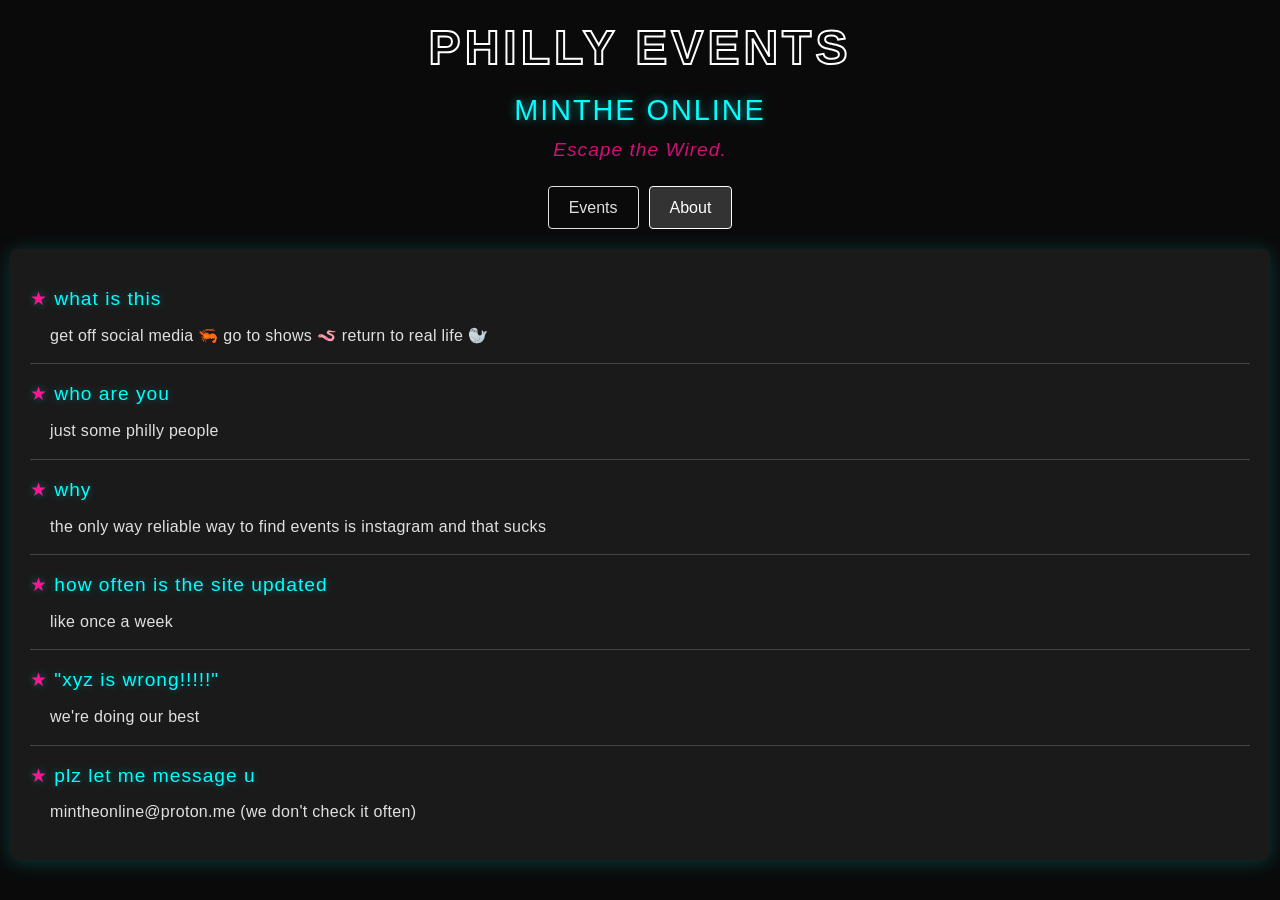
==== about.html @ d9653ad8 "may 06 2026 04" ====
<!DOCTYPE html>
<html lang="en">
<head>
    <meta charset="UTF-8">
    <meta name="viewport" content="width=device-width, initial-scale=1.0">
    <title>About — Philly Events</title>
    <link rel="stylesheet" href="styles.css">
</head>
<body>
    <div class="container">
        <div class="header">
            <h1>Philly Events</h1>
            <h2>Minthe Online</h2>
            <h3>Escape the Wired.</h3>
        </div>
        <nav class="page-nav">
            <a href="index.html" class="nav-btn">Events</a>
            <a href="about.html" class="nav-btn active">About</a>
        </nav>
        <div class="qa-list">
            <div class="qa-item">
                <div class="qa-question">what is this</div>
                <div class="qa-answer"> get off social media 🦐 go to shows 🪱 return to real life 🦭</div>
            </div>
            <div class="qa-item">
                <div class="qa-question">who are you</div>
                <div class="qa-answer">just some philly people</div>
            </div>
            <div class="qa-item">
                <div class="qa-question">why</div>
                <div class="qa-answer">the only way reliable way to find events is instagram and that sucks</div>
            </div>
            <div class="qa-item">
                <div class="qa-question">how often is the site updated</div>
                <div class="qa-answer">like once a week</div>
            </div>
            <div class="qa-item">
                <div class="qa-question">"xyz is wrong!!!!!"</div>
                <div class="qa-answer">we're doing our best</div>
            </div>
            <div class="qa-item">
                <div class="qa-question">plz let me message u</div>
                <div class="qa-answer">mintheonline@proton.me (we don't check it often)</div>
            </div>
        </div>
    </div>
</body>
</html>
---- styles.css ----
* {
    margin: 0;
    padding: 0;
    box-sizing: border-box;
}

body {
    font-family: Arial, sans-serif;
    background-color: #0a0a0a;
    color: #e0e0e0;
    line-height: 1.6;
}

.container {
    max-width: 1400px;
    margin: 0 auto;
    padding: 10px;
}

h1 {
    text-align: center;
    font-size: 3em;
    font-weight: 700;
    text-transform: uppercase;
    letter-spacing: 4px;
    color: transparent;
    -webkit-text-stroke: 2px #ffffff;
}

h2 {
    text-align: center;
    margin-bottom: 2px;
    margin-top: 0px;
    font-size: 1.8em;
    font-weight: 400;
    text-transform: uppercase;
    letter-spacing: 2px;
    color: #00ffff;
    text-shadow: 0 0 10px rgba(0, 255, 255, 0.5);
}

h3 {
    text-align: center;
    margin-bottom: 10px;
    font-size: 1.2em;
    font-weight: 300;
    font-style: italic;
    letter-spacing: 1px;
    color: #ff1493;
    opacity: 0.8;
}

#events-table {
    width: 100%;
    border-collapse: collapse;
    background-color: #1a1a1a;
    box-shadow: 0 2px 20px rgba(0, 255, 255, 0.2);
    border-radius: 8px;
    overflow: hidden;
    container-type: inline-size;
}

#events-table th,
#events-table td {
    padding: 4px 12px;
    text-align: left;
    border: 1px solid #444;
    border-bottom: 2px solid #555;
}

#events-table th {
    background-color: #2d2d2d;
    color: #00ffff; /* Turquoise */
    font-size: 1.1em;
    position: sticky;
    top: 0;
    z-index: 10;
    text-transform: uppercase;
    letter-spacing: 1px;
}

#events-table tbody tr:hover {
    background-color: #2a2a2a;
    box-shadow: inset 0 0 10px rgba(255, 20, 147, 0.1);
}

#events-table tbody tr:nth-child(even) {
    background-color: #222222;
}

#events-table tbody tr:nth-child(even):hover {
    background-color: #2a2a2a;
}

/* Title column */
.title-cell {
    font-weight: 10;
    color: #ffffff; /* White for max contrast */
    max-width: 200px;
    font-size: 1.1em;
    line-height: 1.4;
    letter-spacing: 0.5px;
    text-shadow: 0 1px 2px rgba(0, 0, 0, 0.8);
    white-space: normal;
    word-wrap: break-word;
}
.genre-tiny { font-size: 0.7em; color: #918f8f; }
.title-normal { 
    font-weight: bold; 
    color: #FFFFFF; 
    font-size: 1.0em;
    margin: 0.3em 0;
    text-shadow: 0 2px 4px rgba(0, 0, 0, 0.9);
}
.artists-normal { 
    margin-top: 0.3em; 
    font-size: 0.90em;
    color: #e0e0e0;
}

/* Date column */
.date-cell {
    font-family: 'Courier New', monospace;
    color: #ffffff;
    white-space: nowrap;
    line-height: 1.4;
}

/* Location column */
.location-cell {
    color: #00e5ff; /* Bright turquoise */
    font-weight: 500;
    max-width: 200px;
    font-size: 1.2em;
    line-height: 1.4;
}

/* Artists column */
.artists-cell {
    max-width: 400px;
}

.artists-list li {
    padding: 2px 8px 2px 20px;
    border-radius: 4px;
    font-size: 1em;
    color: #ffffff; /* White for max contrast */
    position: relative;
    line-height: 1.4;
    letter-spacing: 0.3px;
    text-shadow: 0 1px 2px rgba(0, 0, 0, 0.8);
}

.artists-list li::before {
    content: "★";
    position: absolute;
    left: 0px;
    color: #ff1493; /* Deep pink star */
}


@media (max-width: 768px) {
    .container {
        padding: 10px;
    }
    
    h1 {
        font-size: 2em;
    }
    
    #events-table {
        font-size: 0.8em;
    }
    
    #events-table th,
    #events-table td {
        padding: 8px;
    }
    
    .title-cell {
        max-width: 150px;
    }
    
    .location-cell {
        max-width: 120px;
    }
    
    .artists-cell {
        max-width: 200px;
    }
    
    /* Mobile expanded row styles */
    .expanded-content {
        flex-direction: column !important;
        gap: 15px !important;
    }
    
    .expanded-left, .expanded-right {
        flex: none !important;
        text-align: center !important;
    }
    
    .expanded-image {
        max-width: 300px !important;
        max-height: 250px !important;
    }
    
    .expanded-link-btn {
        width: 100%;
        text-align: center;
    }
}

/* Modal Styles */
.modal {
    display: none;
    position: fixed;
    z-index: 1000;
    left: 0;
    top: 0;
    width: 100%;
    height: 100%;
    background-color: rgba(0, 0, 0, 0.8);
}

.modal-content {
    background-color: #1a1a1a;
    margin: 15% auto;
    padding: 20px;
    border: 1px solid #444;
    border-radius: 8px;
    width: 80%;
    max-width: 500px;
    position: relative;
    color: #e0e0e0;
    box-shadow: 0 4px 20px rgba(0, 255, 255, 0.3);
}

.close {
    color: #aaa;
    float: right;
    font-size: 28px;
    font-weight: bold;
    cursor: pointer;
    position: absolute;
    right: 15px;
    top: 10px;
}

.close:hover,
.close:focus {
    color: #00ffff;
    text-decoration: none;
}

/* Add cursor pointer to table rows */
#events-table tbody tr {
    cursor: pointer;
}

/* Expanded row styles */
.expanded-row {
    background-color: #2a2a2a;
    transition: all 0.3s ease;
}

.expanded-cell {
    padding: 20px !important;
    border: none !important;
    text-align: center !important;
}

.expanded-content {
    background-color: #1a1a1a;
    padding: 15px;
    border-radius: 8px;
    border: 1px solid #444;
    color: #00ffff;
    font-size: 1.2em;
    box-shadow: 0 2px 10px rgba(0, 255, 255, 0.2);
    display: flex;
    justify-content: space-between;
    align-items: center;
    gap: 20px;
}

.expanded-left {
    flex: 1;
    text-align: center;
}

.expanded-right {
    flex: 0 0 auto;
}

.expanded-image {
    max-width: 500px;
    max-height: 400px;
    border-radius: 4px;
    border: 1px solid #444;
}

.expanded-link-btn {
    background-color: #00ffff;
    color: #0a0a0a;
    padding: 15px 10px;
    border-radius: 4px;
    text-decoration: none;
    font-weight: bold;
    transition: all 0.3s ease;
}

.expanded-link-btn:hover {
    background-color: #00cccc;
    transform: scale(1.05);
}

.no-image, .no-link {
    color: #666;
    font-style: italic;
    padding: 10px;
}

.page-nav {
    display: flex;
    gap: 10px;
    justify-content: center;
    margin: 20px 0;
}

.nav-btn {
    padding: 8px 20px;
    text-decoration: none;
    color: inherit;
    border: 1px solid currentColor;
    border-radius: 4px;
    font-family: inherit;
}

.nav-btn:hover {
    opacity: 0.7;
}

.nav-btn.active {
    background-color: currentColor;
}

.nav-btn.active {
    color: white;
    background-color: #333;
}

/* About / Q&A list */
.qa-list {
    background-color: #1a1a1a;
    border-radius: 8px;
    box-shadow: 0 2px 20px rgba(0, 255, 255, 0.2);
    padding: 20px;
    margin-top: 10px;
}

.qa-item {
    padding: 15px 0;
    border-bottom: 1px solid #444;
}

.qa-item:last-child {
    border-bottom: none;
}

.qa-question {
    color: #00ffff;
    font-size: 1.2em;
    font-weight: 500;
    text-transform: lowercase;
    letter-spacing: 1px;
    margin-bottom: 8px;
    text-shadow: 0 0 8px rgba(0, 255, 255, 0.3);
}

.qa-question::before {
    content: "★ ";
    color: #ff1493;
}

.qa-answer {
    color: #e0e0e0;
    font-size: 1em;
    line-height: 1.6;
    padding-left: 20px;
    letter-spacing: 0.3px;
}
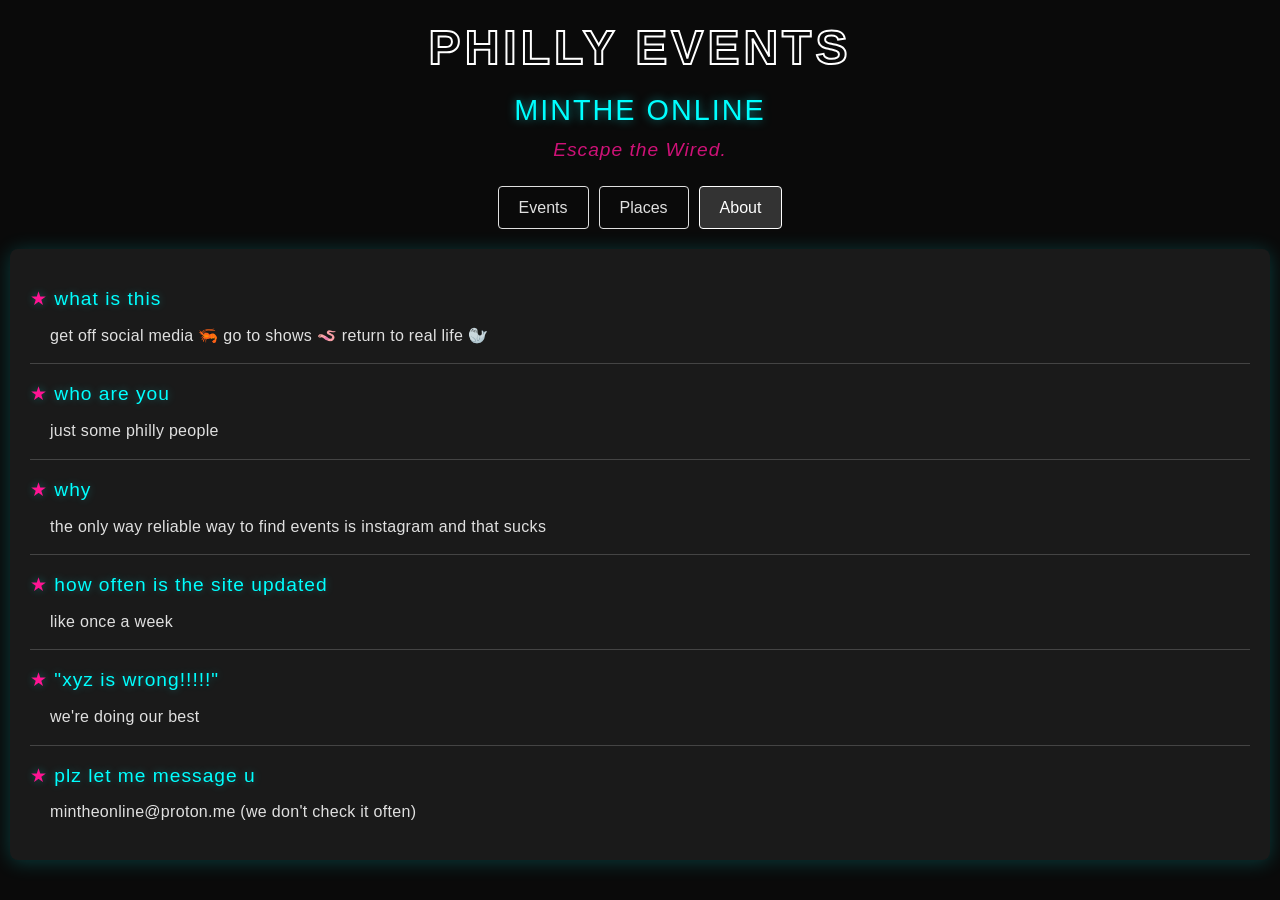
==== commit 80a0d6a8: "May 06 2026 06" ====
--- a/about.html
+++ b/about.html
@@ -14,7 +14,8 @@
             <h3>Escape the Wired.</h3>
         </div>
         <nav class="page-nav">
-            <a href="index.html" class="nav-btn">Events</a>
+            <a href="/" class="nav-btn">Events</a>
+            <a href="places.html" class="nav-btn">Places</a>
             <a href="about.html" class="nav-btn active">About</a>
         </nav>
         <div class="qa-list">
--- a/styles.css
+++ b/styles.css
@@ -95,7 +95,7 @@
 /* Title column */
 .title-cell {
     font-weight: 10;
-    color: #ffffff; /* White for max contrast */
+    color: #ffffff;
     max-width: 200px;
     font-size: 1.1em;
     line-height: 1.4;
@@ -118,7 +118,7 @@
     color: #e0e0e0;
 }
 
-/* Date column */
+/* When column */
 .date-cell {
     font-family: 'Courier New', monospace;
     color: #ffffff;
@@ -126,16 +126,24 @@
     line-height: 1.4;
 }
 
-/* Location column */
-.location-cell {
-    color: #00e5ff; /* Bright turquoise */
+/* Where column */
+.places-cell {
+    color: #00e5ff;
     font-weight: 500;
     max-width: 200px;
     font-size: 1.2em;
     line-height: 1.4;
 }
-
-/* Artists column */
+.venue-link {
+    color: #00e5ff;
+    text-decoration: none;
+}
+.venue-link:hover {
+    color: white;
+    text-decoration: underline;
+}
+
+/* "What" column */
 .artists-cell {
     max-width: 400px;
 }
@@ -144,7 +152,7 @@
     padding: 2px 8px 2px 20px;
     border-radius: 4px;
     font-size: 1em;
-    color: #ffffff; /* White for max contrast */
+    color: #ffffff;
     position: relative;
     line-height: 1.4;
     letter-spacing: 0.3px;
@@ -155,7 +163,7 @@
     content: "★";
     position: absolute;
     left: 0px;
-    color: #ff1493; /* Deep pink star */
+    color: #ff1493;
 }
 
 
@@ -181,7 +189,7 @@
         max-width: 150px;
     }
     
-    .location-cell {
+    .places-cell {
         max-width: 120px;
     }
     
@@ -350,7 +358,7 @@
     background-color: #333;
 }
 
-/* About / Q&A list */
+/* About Page */
 .qa-list {
     background-color: #1a1a1a;
     border-radius: 8px;
@@ -389,4 +397,83 @@
     line-height: 1.6;
     padding-left: 20px;
     letter-spacing: 0.3px;
+}
+
+/* places page */
+.places-list {
+    background-color: #1a1a1a;
+    box-shadow: 0 2px 20px rgba(0, 255, 255, 0.2);
+    border-radius: 8px;
+    overflow: hidden;
+    margin-top: 10px;
+}
+
+.places-item {
+    padding: 12px 16px;
+    border-bottom: 1px solid #444;
+    transition: background-color 0.3s ease;
+    scroll-margin-top: 20px;
+}
+
+.places-item:last-child {
+    border-bottom: none;
+}
+
+.places-item:nth-child(even) {
+    background-color: #222222;
+}
+
+.places-item:hover {
+    background-color: #2a2a2a;
+    box-shadow: inset 0 0 10px rgba(255, 20, 147, 0.1);
+}
+
+.places-item:target {
+    background-color: rgba(15, 15, 15, 0.455);
+    box-shadow: inset 0 0 10px rgb(251, 253, 124);
+}
+
+.places-name {
+    color: #00ffff;
+    font-size: 1.2em;
+    font-weight: 500;
+    text-transform: uppercase;
+    letter-spacing: 1px;
+    text-shadow: 0 0 8px rgba(0, 255, 255, 0.3);
+    margin-bottom: 6px;
+}
+
+.places-name::before {
+    content: "★ ";
+    color: #ff1493;
+}
+
+.places-address,
+.places-website,
+.places-description {
+    padding-left: 20px;
+    line-height: 1.5;
+    font-size: 0.95em;
+}
+
+.places-address {
+    color: #e0e0e0;
+    font-family: 'Courier New', monospace;
+}
+
+.places-website a {
+    color: #ff1493;
+    text-decoration: none;
+    border-bottom: 1px dashed currentColor;
+}
+
+.places-website a:hover {
+    color: #ffffff;
+    border-bottom-color: #00ffff;
+}
+
+.places-description {
+    color: #b0b0b0;
+    font-style: italic;
+    margin-top: 4px;
 }
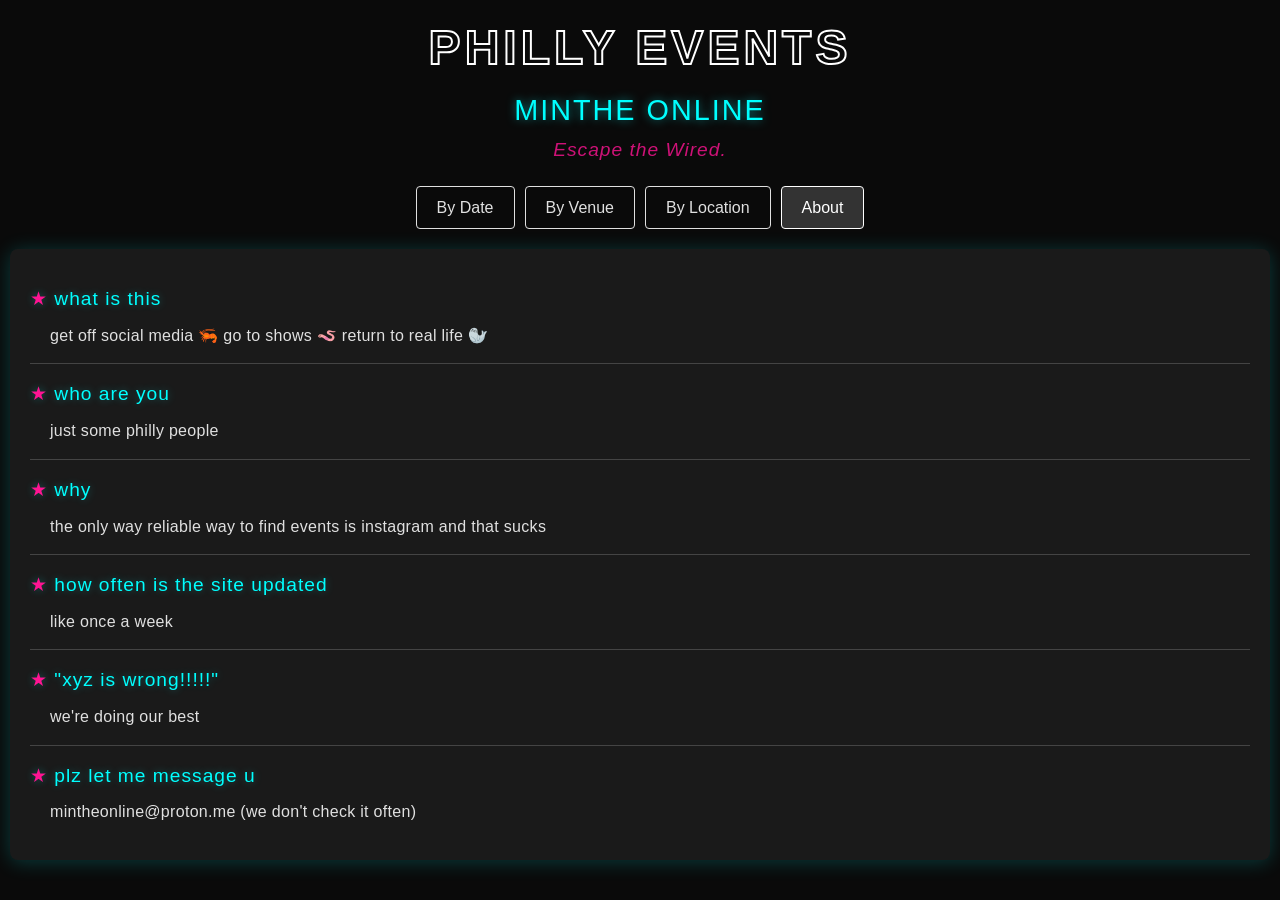
==== commit 8ba300a5: "may 26 2026 01" ====
--- a/about.html
+++ b/about.html
@@ -14,8 +14,9 @@
             <h3>Escape the Wired.</h3>
         </div>
         <nav class="page-nav">
-            <a href="/" class="nav-btn">Events</a>
-            <a href="places.html" class="nav-btn">Places</a>
+            <a href="/" class="nav-btn">By Date</a>
+            <a href="places.html" class="nav-btn">By Venue</a>
+            <a href="map.html" class="nav-btn">By Location</a>
             <a href="about.html" class="nav-btn active">About</a>
         </nav>
         <div class="qa-list">
--- a/styles.css
+++ b/styles.css
@@ -476,4 +476,35 @@
     color: #b0b0b0;
     font-style: italic;
     margin-top: 4px;
+}
+
+/* Map page */
+#map {
+    height: 70vh;
+    width: 100%;
+    margin-top: 10px;
+    border-radius: 8px;
+    box-shadow: 0 2px 20px rgba(0, 255, 255, 0.2);
+    border: 1px solid #444;
+}
+
+.map-popup-name {
+    font-size: 1.1em;
+    font-weight: bold;
+    margin-bottom: 4px;
+}
+
+.map-popup-address {
+    font-family: 'Courier New', monospace;
+    font-size: 0.85em;
+    margin-bottom: 4px;
+}
+
+.map-popup-website a,
+.map-popup-link a {
+    font-size: 0.9em;
+}
+
+.map-popup-link {
+    margin-top: 6px;
 }
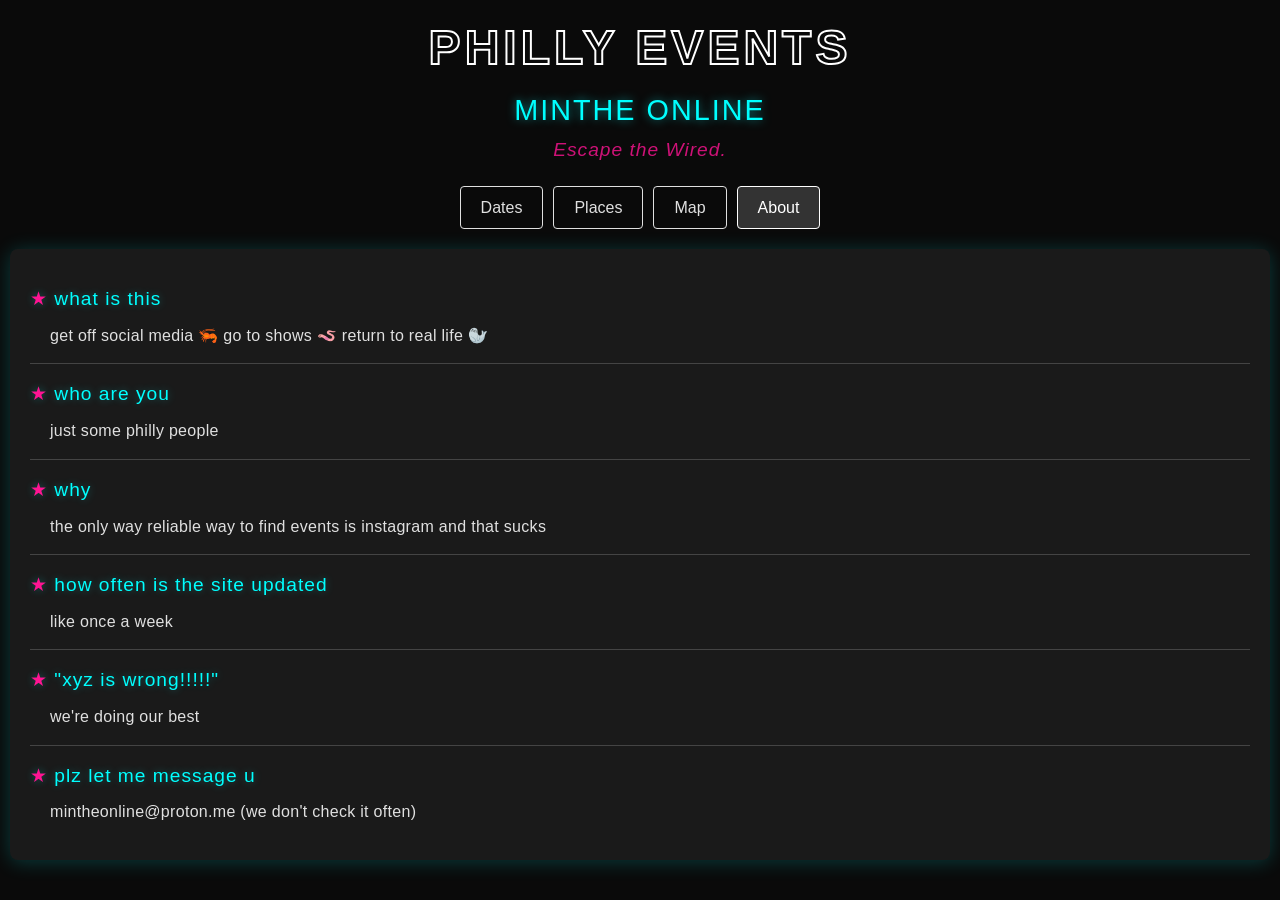
==== commit f445edc4: "may 26 2026 02" ====
--- a/about.html
+++ b/about.html
@@ -14,9 +14,9 @@
             <h3>Escape the Wired.</h3>
         </div>
         <nav class="page-nav">
-            <a href="/" class="nav-btn">By Date</a>
-            <a href="places.html" class="nav-btn">By Venue</a>
-            <a href="map.html" class="nav-btn">By Location</a>
+            <a href="/" class="nav-btn">Dates</a>
+            <a href="places.html" class="nav-btn">Places</a>
+            <a href="map.html" class="nav-btn">Map</a>
             <a href="about.html" class="nav-btn active">About</a>
         </nav>
         <div class="qa-list">
